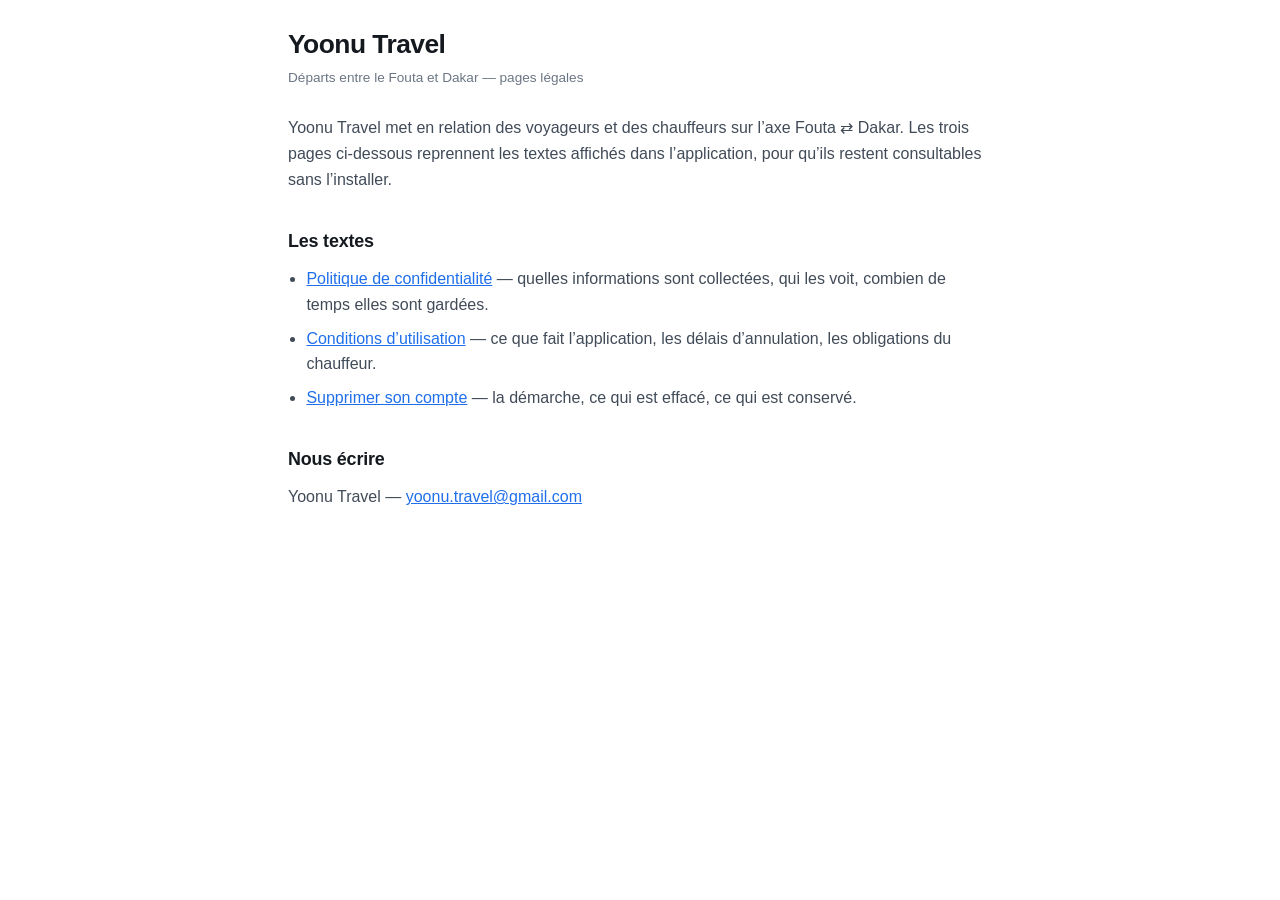
==== index.html @ 235d8e55 "Les pages publiques de Yoonu Travel" ====
<!doctype html>
<html lang="fr">
<head>
<meta charset="utf-8">
<meta name="viewport" content="width=device-width, initial-scale=1">
<title>Yoonu Travel — pages légales</title>
<link rel="stylesheet" href="style.css">
</head>
<body>
<main>

<h1>Yoonu Travel</h1>
<p class="maj">Départs entre le Fouta et Dakar — pages légales</p>

<p>Yoonu Travel met en relation des voyageurs et des chauffeurs sur l’axe Fouta ⇄ Dakar. Les trois
pages ci-dessous reprennent les textes affichés dans l’application, pour qu’ils restent consultables
sans l’installer.</p>

<h2>Les textes</h2>
<ul>
  <li><a href="confidentialite.html">Politique de confidentialité</a> — quelles informations sont
      collectées, qui les voit, combien de temps elles sont gardées.</li>
  <li><a href="conditions.html">Conditions d’utilisation</a> — ce que fait l’application, les délais
      d’annulation, les obligations du chauffeur.</li>
  <li><a href="suppression-compte.html">Supprimer son compte</a> — la démarche, ce qui est effacé,
      ce qui est conservé.</li>
</ul>

<h2>Nous écrire</h2>
<p>Yoonu Travel — <a href="mailto:yoonu.travel@gmail.com">yoonu.travel@gmail.com</a></p>

</main>
</body>
</html>
---- style.css ----
/*
  La feuille de style des trois pages publiques.

  Elle est volontairement courte : ces pages sont lues une fois, souvent
  depuis un téléphone bas de gamme, parfois en 3G au bord de la route.
  Aucune police à télécharger, aucun script, aucune image — la page doit
  s'afficher avant que la personne n'ait le temps de repartir.
*/

:root {
  color-scheme: light dark;
  --fond: #ffffff;
  --encre: #14181f;
  --encre2: #414b58;
  --gris: #6b7684;
  --trait: #e4e7ec;
  --accent: #1f6feb;
  --encadre: #f5f7fa;
}

@media (prefers-color-scheme: dark) {
  :root {
    --fond: #0f1319;
    --encre: #eef1f5;
    --encre2: #c2cad4;
    --gris: #8e99a6;
    --trait: #262d36;
    --accent: #7aa7ff;
    --encadre: #161c24;
  }
}

* { box-sizing: border-box; }

body {
  margin: 0;
  padding: 28px 20px 72px;
  background: var(--fond);
  color: var(--encre2);
  font-family: -apple-system, BlinkMacSystemFont, "Segoe UI", Roboto, Arial, sans-serif;
  font-size: 16px;
  line-height: 1.62;
}

main { max-width: 44rem; margin: 0 auto; }

h1 {
  color: var(--encre);
  font-size: 1.65rem;
  line-height: 1.25;
  letter-spacing: -0.02em;
  margin: 0 0 6px;
}

h2 {
  color: var(--encre);
  font-size: 1.12rem;
  letter-spacing: -0.01em;
  margin: 34px 0 10px;
}

p { margin: 0 0 12px; }
strong { color: var(--encre); }

.maj { color: var(--gris); font-size: 0.85rem; margin-bottom: 26px; }

.encadre {
  background: var(--encadre);
  border: 1px solid var(--trait);
  border-radius: 12px;
  padding: 14px 16px;
  margin: 18px 0;
}

ul { margin: 0 0 12px; padding-left: 1.15rem; }
li { margin-bottom: 8px; }

a { color: var(--accent); }

.pied {
  margin-top: 44px;
  padding-top: 18px;
  border-top: 1px solid var(--trait);
  color: var(--gris);
  font-size: 0.9rem;
}

.pied a { margin-right: 14px; }
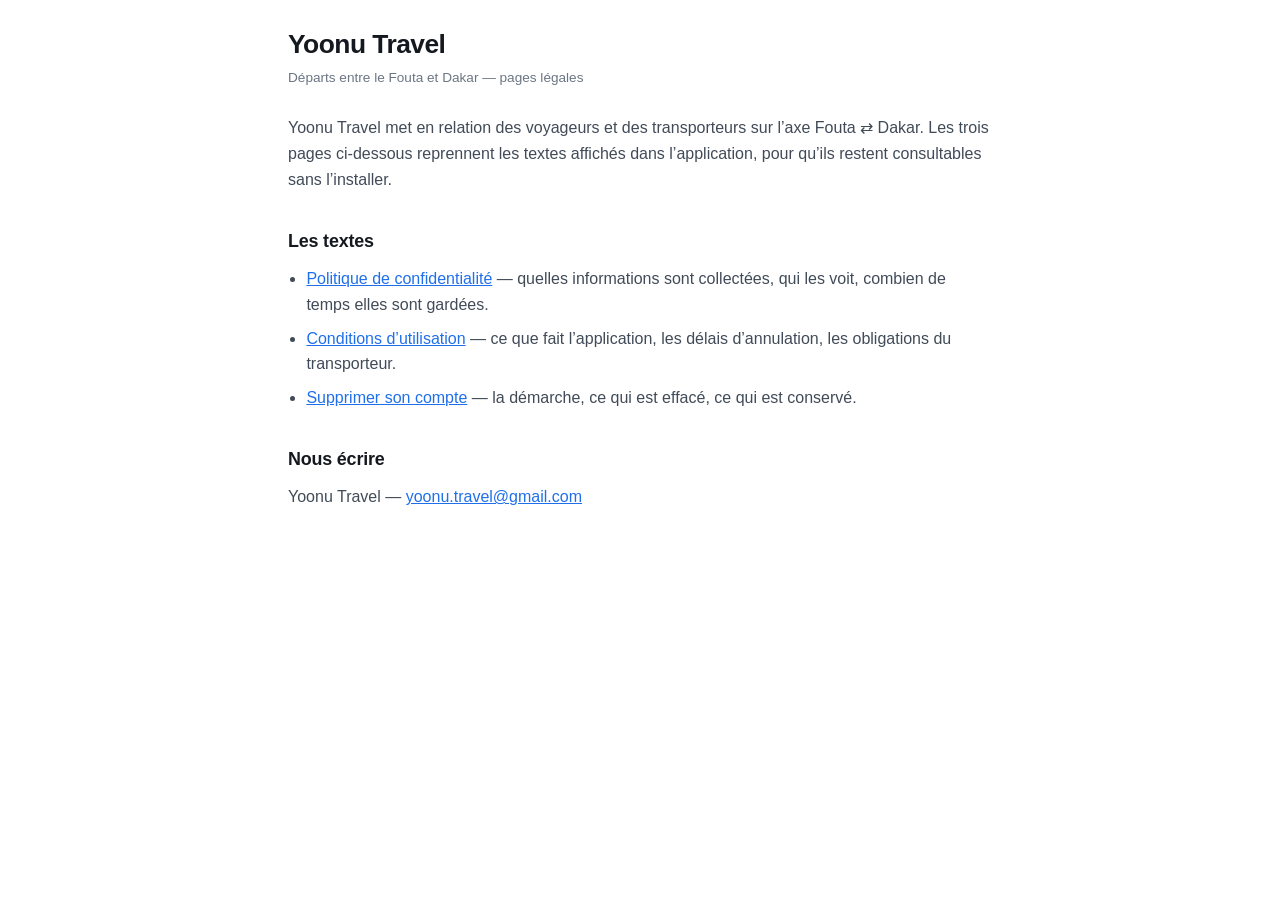
==== commit 5f4be94e: "Transporteur et chauffeur : conditions, confidentialité, accueil, suppression du 18 octobre Le voyag" ====
--- a/index.html
+++ b/index.html
@@ -12,7 +12,7 @@
 <h1>Yoonu Travel</h1>
 <p class="maj">Départs entre le Fouta et Dakar — pages légales</p>
 
-<p>Yoonu Travel met en relation des voyageurs et des chauffeurs sur l’axe Fouta ⇄ Dakar. Les trois
+<p>Yoonu Travel met en relation des voyageurs et des transporteurs sur l’axe Fouta ⇄ Dakar. Les trois
 pages ci-dessous reprennent les textes affichés dans l’application, pour qu’ils restent consultables
 sans l’installer.</p>
 
@@ -21,7 +21,7 @@
   <li><a href="confidentialite.html">Politique de confidentialité</a> — quelles informations sont
       collectées, qui les voit, combien de temps elles sont gardées.</li>
   <li><a href="conditions.html">Conditions d’utilisation</a> — ce que fait l’application, les délais
-      d’annulation, les obligations du chauffeur.</li>
+      d’annulation, les obligations du transporteur.</li>
   <li><a href="suppression-compte.html">Supprimer son compte</a> — la démarche, ce qui est effacé,
       ce qui est conservé.</li>
 </ul>
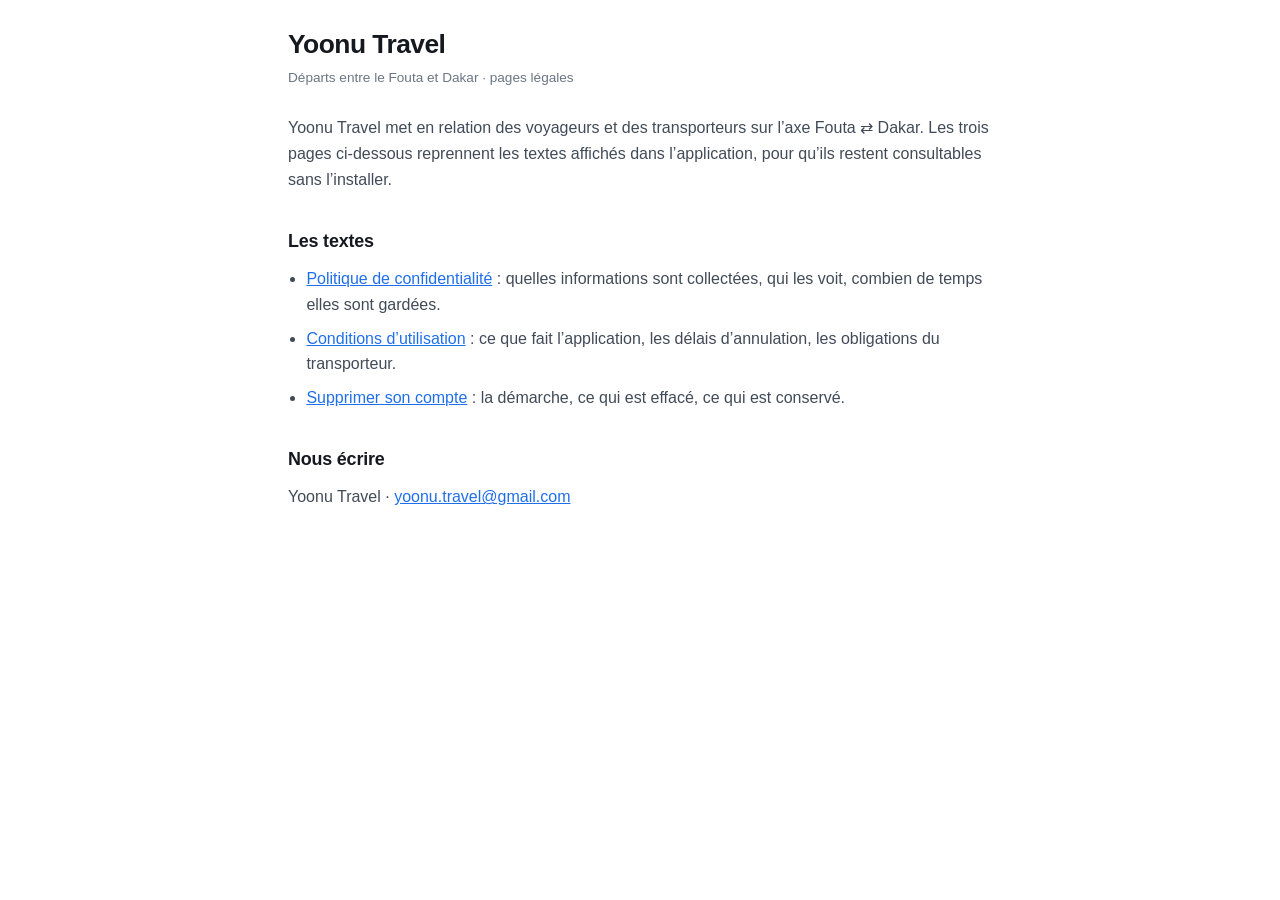
==== commit 8782bfd9: "Pages publiques : plus de tiret long, ponctuation simple reprise de l'application (texte inchangé su" ====
--- a/index.html
+++ b/index.html
@@ -3,14 +3,14 @@
 <head>
 <meta charset="utf-8">
 <meta name="viewport" content="width=device-width, initial-scale=1">
-<title>Yoonu Travel — pages légales</title>
+<title>Yoonu Travel · pages légales</title>
 <link rel="stylesheet" href="style.css">
 </head>
 <body>
 <main>
 
 <h1>Yoonu Travel</h1>
-<p class="maj">Départs entre le Fouta et Dakar — pages légales</p>
+<p class="maj">Départs entre le Fouta et Dakar · pages légales</p>
 
 <p>Yoonu Travel met en relation des voyageurs et des transporteurs sur l’axe Fouta ⇄ Dakar. Les trois
 pages ci-dessous reprennent les textes affichés dans l’application, pour qu’ils restent consultables
@@ -18,16 +18,16 @@
 
 <h2>Les textes</h2>
 <ul>
-  <li><a href="confidentialite.html">Politique de confidentialité</a> — quelles informations sont
+  <li><a href="confidentialite.html">Politique de confidentialité</a> : quelles informations sont
       collectées, qui les voit, combien de temps elles sont gardées.</li>
-  <li><a href="conditions.html">Conditions d’utilisation</a> — ce que fait l’application, les délais
+  <li><a href="conditions.html">Conditions d’utilisation</a> : ce que fait l’application, les délais
       d’annulation, les obligations du transporteur.</li>
-  <li><a href="suppression-compte.html">Supprimer son compte</a> — la démarche, ce qui est effacé,
+  <li><a href="suppression-compte.html">Supprimer son compte</a> : la démarche, ce qui est effacé,
       ce qui est conservé.</li>
 </ul>
 
 <h2>Nous écrire</h2>
-<p>Yoonu Travel — <a href="mailto:yoonu.travel@gmail.com">yoonu.travel@gmail.com</a></p>
+<p>Yoonu Travel · <a href="mailto:yoonu.travel@gmail.com">yoonu.travel@gmail.com</a></p>
 
 </main>
 </body>
--- a/style.css
+++ b/style.css
@@ -3,7 +3,7 @@
 
   Elle est volontairement courte : ces pages sont lues une fois, souvent
   depuis un téléphone bas de gamme, parfois en 3G au bord de la route.
-  Aucune police à télécharger, aucun script, aucune image — la page doit
+  Aucune police à télécharger, aucun script, aucune image : la page doit
   s'afficher avant que la personne n'ait le temps de repartir.
 */
 
